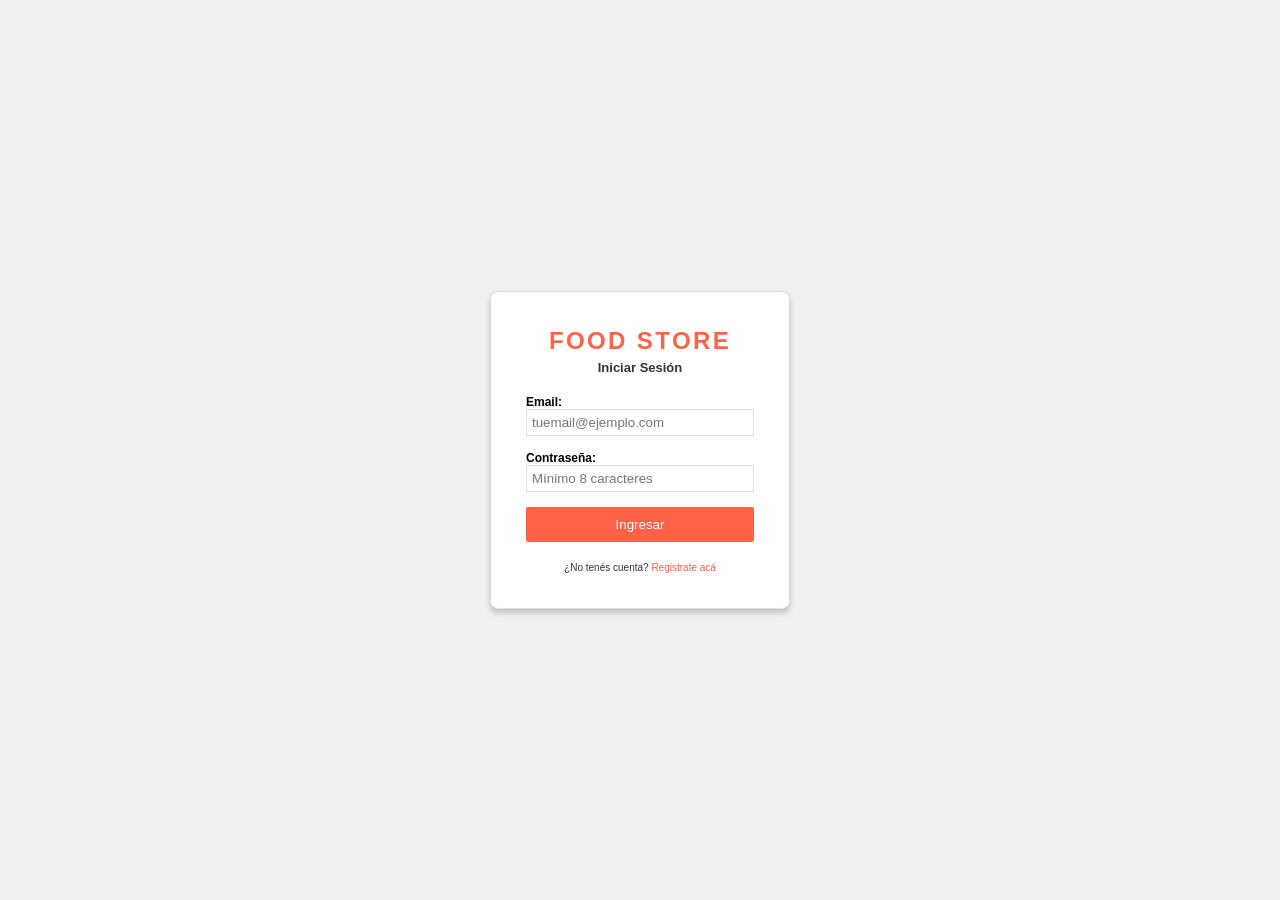
==== login.html @ 37569c3a "TP reestructurado" ====
<!doctype html>
<html lang="en">
  <head>
    <meta charset="UTF-8" />
    <meta name="viewport" content="width=device-width, initial-scale=1.0" />
    <title>Login - Food Store</title>
    <link rel="stylesheet" href="css/login.css" />
  </head>
  <body>
    <div class="container">
      <form class="login-form">
        <h1>Food Store</h1>
        <h2>Iniciar Sesión</h2>
        <label for="email">Email:</label>
        <input
          type="email"
          id="email"
          name="email"
          placeholder="tuemail@ejemplo.com"
          required
        />
        <label for="password">Contraseña:</label>
        <input type="password" id="password" name="password" placeholder="Mínimo 8 caracteres" required>

        <button type="submit" class="btn">Ingresar</button>
        <p>¿No tenés cuenta? <a href="#" target="_blank">Registrate acá</a></p>
      </form>
    </div>
  </body>
</html>
---- css/login.css ----
:root {
  --color-primario: #ff6347;
  --color-fondo: #f0f0f0;
  --color-texto: #333;
  --color-blanco: #fff;
  --color-borde: #ddd;
  --color-focus: #ff4500;
}

*{
    margin: 0;
    padding: 0;
    box-sizing: border-box;
    font-family: Arial, Helvetica, sans-serif;
}

html{
    font-size: 62.5%;
}

body{
    background-color: var(--color-fondo);
}

.container{
    display: flex;
    justify-content: center;
    align-items: center;
    min-height: 100vh;
}

.login-form{
    display: flex;
    flex-direction: column;
    background-color: var(--color-blanco);
    padding: 35px;
    border-radius: 8px;
    box-shadow: 0px 4px 6px rgba(0, 0, 0, 0.2);
    min-width: 300px;
    margin: 20px;
    border: 1px solid var(--color-borde);
}

.login-form h1{
    text-transform: uppercase;
    font-size: 2.4rem;
    color: var(--color-primario);
    text-align: center;
    letter-spacing: 0.1em;
    margin-bottom: 5px;
}

.login-form h2{
    color: var(--color-texto);
    text-align: center;
    font-size: 1.3rem;
    margin-bottom: 20px;
}

label{
    font-size: 1.2rem;
    font-weight: bold;
}

input{
    padding: 5px;
    margin-bottom: 15px;
    width: 100%;
    border: 1px solid var(--color-borde);
}

input:focus{
    border-color: var(--color-focus);
    outline: none;
    transition: .3s ease;
}

.btn{
    background-color: var(--color-primario);
    color: white;
    border: none;
    padding: 10px 15px;
    border-radius: 2px;
    cursor: pointer;
    transition: all 0.3s ease;
}

.btn:hover{
    background-color: var(--color-focus);
}

p{
    font-size: 1rem;
    margin-top: 20px;
    text-align: center;
    color: var(--color-texto)
}

p a{
    text-decoration: none;
    color: var(--color-primario);
}
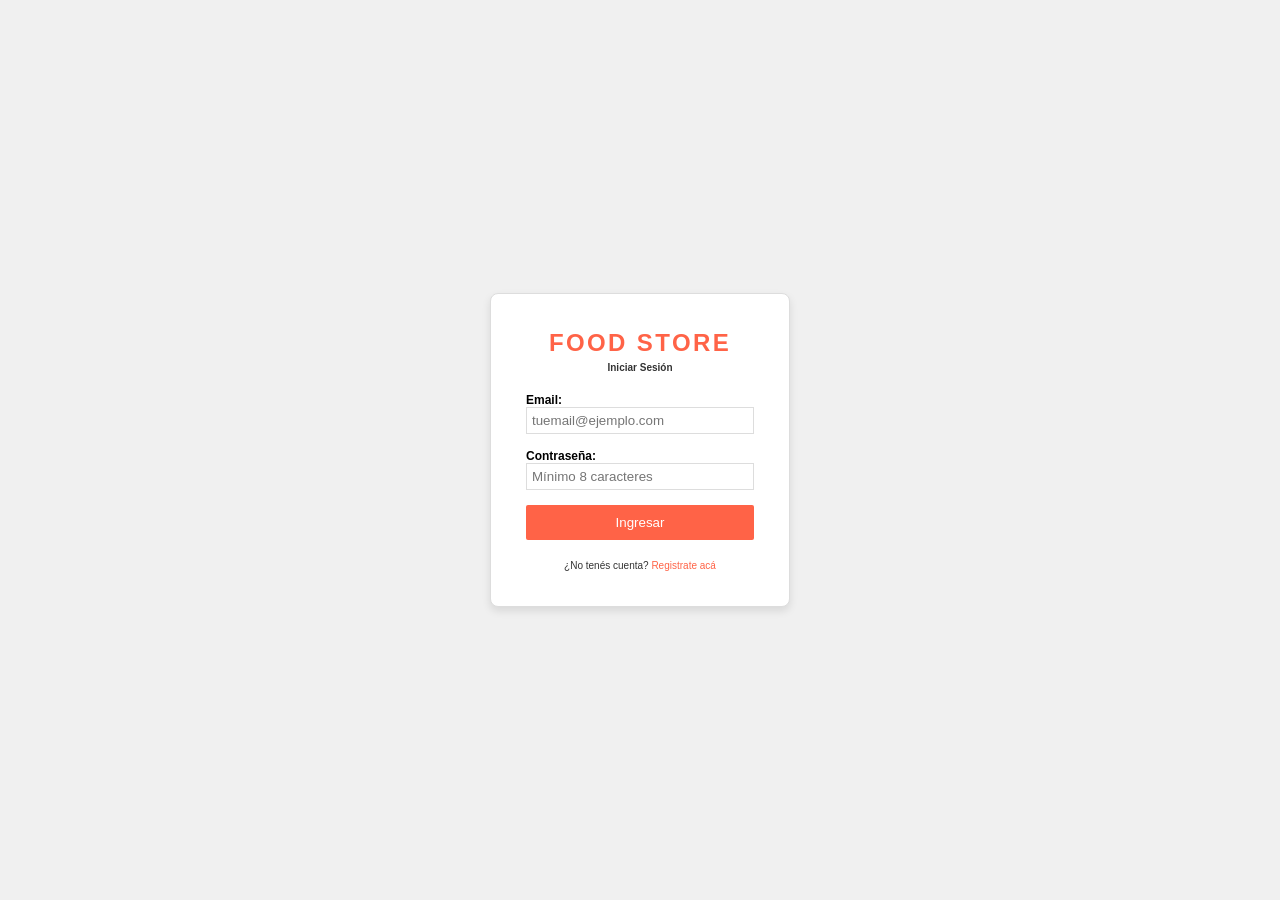
==== commit 166b25c4: "Agrego js al proyecto" ====
--- a/login.html
+++ b/login.html
@@ -4,6 +4,7 @@
     <meta charset="UTF-8" />
     <meta name="viewport" content="width=device-width, initial-scale=1.0" />
     <title>Login - Food Store</title>
+    <link rel="stylesheet" href="css/variables.css">
     <link rel="stylesheet" href="css/login.css" />
   </head>
   <body>
--- a/css/variables.css
+++ b/css/variables.css
@@ -0,0 +1,16 @@
+:root {
+  --color-primario: #ff6347;
+  --color-fondo: #f0f0f0;
+  --color-texto: #333;
+  --color-blanco: #fff;
+  --color-borde: #ddd;
+  --color-focus: #ff4500;
+  --sombra-suave: 0 4px 8px rgba(0, 0, 0, 0.1);
+  --sombra-fuerte: 0 8px 16px rgba(0, 0, 0, 0.2);
+  --fuente-principal: "Arial", Helvetica, sans-serif;
+  --f-size-titulo: 2.4rem;
+  --f-size-subtitulo: 1.6rem;
+  --f-size-texto: 1.2rem;
+  --f-size-precio: 1.8rem;
+  --transicion: all .3s ease;
+}
--- a/css/login.css
+++ b/css/login.css
@@ -1,17 +1,8 @@
-:root {
-  --color-primario: #ff6347;
-  --color-fondo: #f0f0f0;
-  --color-texto: #333;
-  --color-blanco: #fff;
-  --color-borde: #ddd;
-  --color-focus: #ff4500;
-}
-
 *{
     margin: 0;
     padding: 0;
     box-sizing: border-box;
-    font-family: Arial, Helvetica, sans-serif;
+    font-family: var(--fuente-principal);
 }
 
 html{
@@ -33,56 +24,57 @@
     display: flex;
     flex-direction: column;
     background-color: var(--color-blanco);
-    padding: 35px;
-    border-radius: 8px;
-    box-shadow: 0px 4px 6px rgba(0, 0, 0, 0.2);
-    min-width: 300px;
-    margin: 20px;
+    padding: 3.5rem;
+    border-radius: 0.8rem;
+    box-shadow: var(--sombra-suave);
+    width: 90%;
+    max-width: 30rem;
+    margin: 2rem auto;
     border: 1px solid var(--color-borde);
 }
 
 .login-form h1{
     text-transform: uppercase;
-    font-size: 2.4rem;
+    font-size: var(--f-size-titulo);
     color: var(--color-primario);
     text-align: center;
     letter-spacing: 0.1em;
-    margin-bottom: 5px;
+    margin-bottom: .5rem;
 }
 
 .login-form h2{
     color: var(--color-texto);
     text-align: center;
-    font-size: 1.3rem;
-    margin-bottom: 20px;
+    font-size: var(--f-size-base);
+    margin-bottom: 2rem;
 }
 
 label{
-    font-size: 1.2rem;
+    font-size: var(--f-size-texto);
     font-weight: bold;
 }
 
 input{
-    padding: 5px;
-    margin-bottom: 15px;
+    padding: .5rem;
+    margin-bottom: 1.5rem;
     width: 100%;
     border: 1px solid var(--color-borde);
+    transition: var(--transicion);
 }
 
 input:focus{
     border-color: var(--color-focus);
     outline: none;
-    transition: .3s ease;
 }
 
 .btn{
     background-color: var(--color-primario);
-    color: white;
+    color: var(--color-blanco);
     border: none;
-    padding: 10px 15px;
-    border-radius: 2px;
+    padding: 1rem 1.5rem;
+    border-radius: .2rem;
     cursor: pointer;
-    transition: all 0.3s ease;
+    transition: var(--transicion);
 }
 
 .btn:hover{
@@ -91,7 +83,7 @@
 
 p{
     font-size: 1rem;
-    margin-top: 20px;
+    margin-top: 2rem;
     text-align: center;
     color: var(--color-texto)
 }
